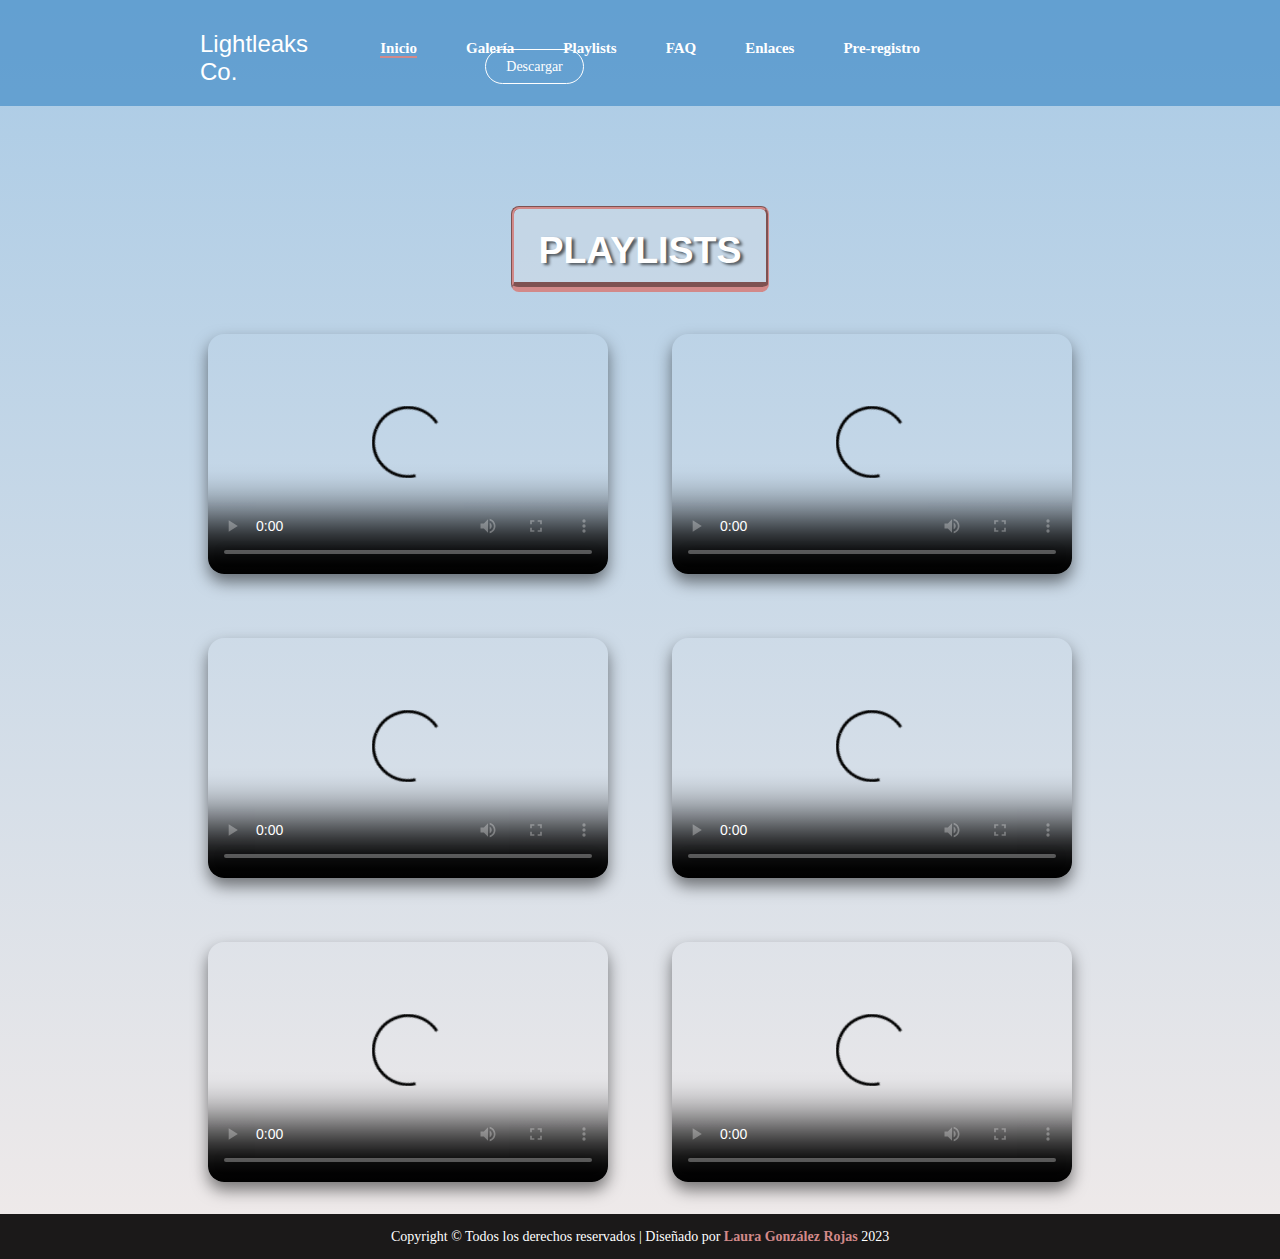
==== videos.html @ 97391f7f "first commit" ====
<!DOCTYPE html>

<html>
        
<head>
        <meta charset="UTF-8">
        <title> PRISMA: Colors of Light </title>
        <link rel="icon" href="favicon.ico" type="image">
        <meta name="keywords" content="videogames, indie games, anime, exploration" />
        <link rel="stylesheet" href="style.css">
        <link rel="stylesheet" href="https://cdnjs.cloudflare.com/ajax/libs/font-awesome/6.0.0/css/all.min.css">
       
</head>


<body>

    <section class="main">
    <div class="main-width">
        <header>
        
                <div class="logo"> <h2><a href="index.html"> Lightleaks Co. </a></h2></div>        
                <nav>
                        
                        <ul>
                                <li class="active"><a href='index.html'> Inicio </a></li>
                                <li><a href='characters.html'> Galería </a></li>
                                <li><a href='videos.html'> Playlists </a></li>
                                <li><a href='faq.html'> FAQ </a></li>
                                <li><a href='enlaces.html'> Enlaces </a></li>
                                <li><a href='contacto.html'> Pre-registro </a></li>
                                <li class="button"><a href='img/mike.jpeg' target="_blank" download> Descargar </a></li>
                        </ul>
                </nav>        
        </header>

    <div class="videomain">

        <div class="titulo">
            <h2>PLAYLISTS</h2>
        </div>  

            <div class="video-container">
                <div class="video">
                    <video width="320" height="240" poster="vid/purple.png" src="vid/video1.mp4" loop controls> </video>
                </div>

                <div class="video">
                    <video width="320" height="240" poster="vid/blue.png" src="vid/video2.mp4" loop controls> </video>
                </div>

                <div class="video">
                    <video width="320" height="240" poster="vid/green.png" src="vid/video1.mp4" loop controls> </video>
                </div>

                <div class="video">
                    <video width="320" height="240" poster="vid/red.png" src="vid/video2.mp4" loop controls> </video>
                </div>

                <div class="video">
                    <video width="320" height="240" poster="vid/orange.png" src="vid/video1.mp4" loop controls> </video>
                </div>

                <div class="video">
                    <video width="320" height="240" poster="vid/yellow.png" src="vid/video2.mp4" loop controls> </video>
                </div>
            </div>
    </div>
    </div> 
    </section>


       
    <div class="footer-bottom">
        <p>Copyright &copy; Todos los derechos reservados | Diseñado por <span> Laura González Rojas</span> 2023</p>
    </div>
</body>


</html>
---- style.css ----
*
{
    padding: 0;
    margin: 0px;
    box-sizing: border-box;
}
  
@font-face 
{
    font-family: 'Misa';
    src: url(fonts/13_Misa.TTF);
} 


@font-face
{
    font-family: 'Carell';
    src: url(fonts/SaintCarellClean_PERSONAL_USE_ONLY.otf);
}

@font-face
{
    font-family: 'Continent';
    src: url(fonts/Continent\ Transport\ Demo\ Light.otf);
}

/*INDEX*/

body
{
    overflow-x: hidden;                    
}

.main-width
{
    width: 1920px;
    max-width: 100%;
    margin:auto;
}

.main
{
    height: 100%;
    width: 100%;
    min-height: 100vh;
    background-image: linear-gradient(rgba(62, 137, 198, 0.445), rgba(225, 217, 217, 0.573)), url(img/background.png);
    background-size:cover;
    background-position:center;  
    position:relative;
}

.main header .logo h2 a
{
    display: block;
    font-family: 'Misa', sans-serif;
    font-size: 32;
    font-weight: 500;
    text-decoration: none;
    color: white;
}
.main header
{
    display: flex;
    align-items:center;
    justify-content: space-between;
    width:100%;
    padding: 30px 200px 20px;
    background:rgba(62, 137, 198, 0.650);
    
}

nav ul li
{
    list-style: none;
    display: inline-block; 
}

nav ul li a
{
    text-decoration: none;
    color: white;
    margin-left: 45px;
    font-size: 15px;
    font-weight: 600;
    border-bottom: 2px solid transparent;
    transition: .4s;
}

nav ul li:not(:last-child) a:hover,
nav ul li:not(:last-child) a:focus
{
    border-bottom: 2px solid #d28989;
}

nav ul li.active a
{
    border-bottom: 2px solid #d28989;
}


nav ul li.button a
{
    background: transparent;
    color: white;
    border: 1px solid white;
    padding: 9px 20px;
    border-radius: 30px;
    line-height: 1.4;
    font-size: 14px;
    font-weight: 500;
    margin-left: 150px;
}

nav ul li.button:hover a
{
    border: 1px solid white;
    color: rgb(198, 171, 62);
    background: white;
    transition: .4s;
}

.contenido
{
    width: 100%;
    position: inherit;
    margin-top:100px;
    justify-content: center;
    text-align: center;
}

.contenido .main-text
{
    position: inherit;
    margin-bottom: 40px;
    
}


.contenido .main-text .mainpop .btn-pop
{
    display: contents;
    font-family: 'Continent', sans-serif;
    font-size: 100px;
    color: white;
    text-decoration: none;
    cursor: pointer;
}

.contenido .main-text .popup-box
{
    position: fixed;
    bottom: 0;
    right: 0;
    top:0;
    left: 0;
    background: rgba(0,0,0,0.7);
    transition: opacity 500ms;
    visibility: hidden;
    opacity: 0;
    box-shadow: 0 2rem 4rem rgba(0,0,0,0.2);
    border-radius: 8px;
}

.contenido .main-text .popup-box .cerrar,
.contenido .main-text .popup-box .cerrar:link,
.contenido .main-text .popup-box .cerrar:visited
{
    color: #a8a8a8;
    text-decoration: none;
    position: absolute;
    top: 75px;
    right: 480px;
    font-size: 2rem;
    display:inline-block;
    line-height: 1;
}

.contenido .main-text .popup-box:target
{
    visibility: visible;
    opacity: 1;
}

.contenido .main-text .popup-box:target .sobremi
{
    margin: 70px auto;
    padding: 20px;
    background: #ddd;
    border-radius: 10px;
    width: 30%;
    position:relative;
    font-size: 18px;
    
}

.contenido .main-text .popup-box:target .sobremi h3
{
    font-family: 'Carell', sans-serif;
    font-family: 20px;
}

.contenido .main-text .popup-box:target .sobremi span
{
    color:#d28989;
}


.contenido .main-text p
{
    display: inline-block;
    font-family: 'Times New Roman', Times, serif;
    font-size: 18px;
    max-width: 100%;
    width: 850px;
    color: white;
    line-height: 25px;
    margin: 25px 250px 65px;
}

.contenido .main-text .popup2 a
{
    display: inline-block;
    text-decoration: none;
    color: rgb(198, 171, 62);
    background: white;
    border: 1px solid white;
    padding: 10px 25px;
    line-height: 1.4;
    border-radius: 30px;
    font-size: 14px;
    font-weight: 500px; 
    margin-right: 10px;
}

.contenido .main-text a:hover
{
    transform: scale(1.2);
    border: 1px solid white;
    background: transparent;
    color: white;
    transition: .4s;
}

.contenido .main-text a.gameplay
{
    border: 1px solid white;
    color: white;
    background: transparent;
    margin-left: 20px;

}

.contenido .main-text a.gameplay i
{
    margin-right: 12px;
}

.contenido .main-text a.gameplay:hover
{
    color: rgb(198, 171, 62);
    background: white;
    border: 1px solid white;
    transition: .4s;
}

.contenido .plataformas
{
    position: relative;
    z-index: 2;
    margin-top: 50px;
    padding-bottom: 40px;
}

.contenido .plataformas a
{
    display: inline-block;
    color: #d28989;
    text-shadow: 2px 1px 2px #1b1919;
    margin-right: 25px;
    font-size: 18px;
    opacity: 100%;
}

.contenido .plataformas a:hover
{
    transform: scale(1.1);
    transition: .4s;
    opacity: 60%;
    transition: bottom .5s, opacity .5s;
}

.contenido .plataformas a:visited:focus
{
    opacity: 50%;
    color:rgb(198, 171, 62);
}

.footer-bottom
{
    width: 100%;
    height: 5vh;
    background: #1B1919;
    color: #fff;
    display: flex;
    align-items: center;
    justify-content: center;
    font-size: 0.875rem;
}

.footer-bottom span
{
    color: #d28989;
    font-weight: bold;
}

/*ƒ REGISTRO*/

.preregistromain
{
    display:inline-block;
    max-width: 700px;
    width:100%;
    height: 100%;
    justify-content: center;
    margin: 75px 370px 75px;
    padding: 25px 30px;
    background:#ddd;
    border-radius: 8px;
    box-shadow: 0 0 15px rgba(0,0,0,0.1);
}

.preregistromain fieldset
{
    justify-content: center;
    align-items: center;
    width: 60%;
    height: 100%;
    padding: 25px 0px 5px;
    margin-left: 120px;
    border-style: groove;
    border-radius: 8px;
    border-color:#d28989;
    border-bottom-width: 10px;
}

.preregistromain header
{
    padding: 15px 15px 25px;
    font-family: 'Continent',sans-serif;
    justify-content:center;
    text-align: center;
    color:#333;
    background-color: transparent;
    font-size:40px;
    font-weight: 500;
}

.preregistromain form .detallesuser
{
    display:flex;
    flex-wrap: wrap;
    justify-content: space-between;
    margin: 40px 0 12px 0;
}

form .detallesuser .rellenar
{
    margin-bottom: 15px;
    width:250px;
}


.detallesuser .rellenar .detalles
{    
    display: block;
    font-weight: 500;
    margin-bottom: 5px;
}

.detallesuser .rellenar span
{
    font-family: 'Carell',sans-serif;
    font-size: 18px;
    font-weight: 500;
    letter-spacing: 2px;
}

.detallesuser .rellenar input
{   
    height: 35px;
    width: 100%;
    outline: none;
    border-radius: 8px;
    border: 1px solid #ccc;
    padding-left: 15px;
    font-family: 'Popins',sans-serif;
    color:#707070;
    font-size: 16px;
    border-bottom-width: 2px;
    transition: all 0.3 ease;
}

.detallesuser .rellenar input:focus,
.detallesuser .rellenar input:valid
{
    border-color:#6597d0;
}

form .sexomain .titulosexo
{
    display: flex;
    font-family: 'Carell',sans-serif;
    font-size: 18px;
    font-weight: 500; 
    letter-spacing: 2px; 
}

form .sexomain .categorias
{
    display:flex;
    width: 80%;
    margin: 18px 55px 18px;
    justify-content: space-between;

}

.sexomain .categorias label
{
    display:flex;
    align-items: center;
}

.sexomain .categorias span
{
    font-family: 'Popins', sans-serif;
    color: #333;
}

.sexomain .categorias .circulo
{
    height:18px;
    width: 18px;
    background: #fff;
    border-radius: 50%;
    margin-right: 10px;
    border: 5px solid transparent;
    transition: all 0.3s ease;
}

.sexomain .categorias .circulo:hover
{
    transform: scale(1.25);
    transition: 0.4s;
    cursor:pointer;
}

#circulo-1:checked ~ .categorias label .uno
{
    border-color: #fff;
    background: #6597d0;
}

#circulo-2:checked ~ .categorias label .dos
{
    border-color: #fff;
    background-color: #d289b3;
}

#circulo-3:checked ~ .categorias label .tres
{
    border-color: #fff;
    background-color: #d0ad4c;
}

form input[type="radio"]
{
    display: none;
}

form .button
{
    height: 55px;
    margin: 45px 20px 25px;
}

form .button input
{   
    font-family: 'Carell',sans-serif;
    font-size: 25px;
    font-weight: 500;
    letter-spacing: 1px;
    color: #fff;
    height: 100%;
    width: 100%;
    outline: none;
    border-radius: 7px;
    background: linear-gradient(135deg, #6597d0,#d28989, #d0ad4c);
}

form .button input:hover
{

    background:linear-gradient(-135deg, #6597d0,#d28989, #d0ad4c);
    cursor: pointer;
}

.seleccionar select
{
    height:35px;
    width: 100%;
    outline:none;
    border:none;
    border-radius: 8px;
    color: #707070;
    font-size: 1rem;
}

form .plataforma
{
    display: flex;
    justify-content: center;
    align-items: center;
    height: 100%;
    width: 100%;
    padding: 50px 0px 50px;
}

form .plataforma label
{
    display: flex;
    font-family: 'Carell',sans-serif;
    font-size: 18px;
    font-weight: 500; 
    letter-spacing: 2px;
    margin-right: 20px;
}

.plataforma select
{
    display:flex;
    height: 100%;
    width: 100%;
    outline:none;
    border:none;
    border-radius: 8px;
    color: #707070;
    font-size: 1rem;
}

/*PREGUNTAS FRECUENTES*/

.FAQmain
{
    display: flex;
    align-items: center;
    justify-content: center;
    margin: 0 auto;
    margin-top: 50px;
    max-height: max-content;
    width: 100%;
    max-width: 1024px;
    padding: 100px 15px ;
}

.FAQmain h2
{
    font-family: 'Continent', sans-serif;
    display: flex;
    align-items: center;
    font-size: 40px;
    color:#fff;
    padding: 10px 25px 10px;
    margin-right: 20px;
    border-style: groove;
    border-radius: 8px;
    border-color:#d0ad4c;
    border-bottom-width: 10px;
    text-shadow:3px 2px 3px rgba(0,0,0,0.6);
    background: rgba(232, 230, 230, 0.275);
}

.panel
{
    background-color: #ddd;
    border-radius: 8px;
    margin-bottom: 10px;
    padding: 10px;
    box-shadow: 5px 2px 5px rgba(0,0,0,0.1);
}

.pregunta
{ 
   font-family: 'Carell',sans-serif; 
   font-size: 16px;
   color: rgb(198, 171, 62);
   text-decoration: none;
   background-color: #ddd;
   width: 100%;
   font-weight: bold;
   display: flex;
   align-items: center;
   justify-content: space-between;
   padding: 10px 0;
}

.pregunta i
{
    padding: 5px;
}

.pregunta .fa-chevron-down
{
    display: none;
}

.respuesta
{
    max-height: 0;
    overflow: hidden;
    position: relative;
    background-color: #ccc;
    transition: max-height .65s;
}

.respuesta::before
{
    content: "";
    position: absolute;
    width: 6px;
    height: 100%;
    background-color:rgb(198, 171, 62);
    top: 50%;
    left: 0;
    transform: translateY(-50%);
}
.respuesta table
{
    font-size: 15px;
    color: rgb(32, 32, 32);
    padding: 20px;
}

.tabla thead tr
{
    background-color: rgb(198, 171, 62);
    color: #fff;
    text-align: left;
    font-weight: bold;
}

.tabla th,
.tabla td
{
    padding: 12px 15px;
}

.tabla tbody .td1
{
    font-weight: bold;
}

.tabla tbody tr
{
    border-bottom: 1px solid #ddd;
}

.tabla tbody tr:nth-of-type(even)
{
    background-color: #bbb;
}

.tabla tbody tr:last-of-type
{
    border-bottom: 2px solid rgb(198, 171, 62);
}

.respuesta p
{
    font-size: 15px;
    color: rgb(32, 32, 32);
    padding: 20px;
}

.panel:target .respuesta
{
    max-height: 500px;
}

.panel:target .pregunta .fa-chevron-right
{
    display: none;
}

.panel:target .pregunta .fa-chevron-down
{
    display: block;
}

/*PLAYLISTS*/

.videomain .titulo
{
    font-family: 'Continent', sans-serif;
    font-size: 25px;
    color: #fff;
    margin-top: 100px;
    margin-bottom: 10px;
    display: flex;
    justify-content: center;
    align-items: center;
}

.videomain .titulo h2
{
    padding: 20px 25px 10px;
    text-shadow: 3px 2px 3px rgba(0,0,0,0.6);
    border-style: groove;
    border-radius: 8px;
    border-color:#d28989;
    border-bottom-width: 10px;
    background: rgba(232, 230, 230, 0.275);
}

.videomain .video-container
{
    display: flex;
    justify-content: center;
    flex-wrap: wrap;
}

.videomain .video-container .video
{
    height:15rem;
    width:25rem;
    margin:2rem;
    box-shadow: 0 0.5rem 1rem rgba(0,0,0,0.5);
    overflow: hidden;
    border-radius: 1rem;
}

.videomain .video-container .video video
{
    height:100%;
    width:100%;
    object-fit:cover;
    outline:none;
    border:none;
    cursor:pointer;
}

/*PERSONAJES*/

.characters-main .titulo
{
    font-family: 'Continent', sans-serif;
    font-size: 25px;
    color: #fff;
    margin-top: 100px;
    margin-bottom: 10px;
    display: flex;
    justify-content: center;
    align-items: center;
}

.characters-main .titulo h2 
{
    text-shadow:3px 2px 3px rgba(0,0,0,0.6);
    padding: 20px 25px 10px;
    border-style: groove;
    border-radius: 8px;
    border-color:#6597d0;
    border-bottom-width: 10px;
    background: rgba(232, 230, 230, 0.275);
}

.galeria
{
    display: flex;
    align-items: center;
    justify-content: center;
}

.galeria .imagen
{
    width:100px;
    height: 600px;
    margin: 15px;
    background: url(charimg/originalcharacter.png);
    background-size: cover;
    background-position: center;
    position: relative;
    transition: width 0.5s;
    opacity: 70%;
}

.galeria .imagen:nth-child(2)
{
    background: url(charimg/originalcharacterback.png);
    background-size: cover;
    background-position: center;
}

.galeria .imagen:nth-child(3)
{
    background: url(charimg/spear_weapon.png);
    background-size: cover;
    background-position: center;
}

.galeria .imagen:nth-child(4)
{
    background: url(charimg/Earth_Enemies_.png);
    background-size: cover;
    background-position: center;
}

.galeria .imagen:nth-child(5)
{
    background: url(charimg/Flying_Enemies_.png);
    background-size: cover;
    background-position: center;
}

.galeria .imagen:nth-child(6)
{
    background: url(charimg/Sea_Enemies.png);
    background-size: cover;
    background-position: center;
}

.galeria .imagen h3
{
    color: #252525;
    position: absolute;
    bottom: 0;
    left: 30px;
    opacity: 0;
    transition: left 0.5s, opacity 0.5s;
}

.galeria .imagen:hover
{
    width: 250px;
    cursor: pointer;
    opacity: 100%;
    transition: opacity 0.5s;
}

.galeria .imagen:hover h3
{
    opacity: 100%;
    left: 25px;
}

/*ENLACES*/

.enlacesmain
{
    display: flex;
    padding: 30px;
    width: 100%;
    height: 100vh;
    
}

.enlacesmain .fila 
{
    align-items: center;
}

.enlacesmain .col 
{
    flex-basis: 50%;
}

.enlacesmain .header
{
    justify-content: center;
    align-items: center;
    display: flex;
}


.enlacesmain .header .titulo
{
    font-family: 'Continent', sans-serif;
    font-size: 25px;
    color: #fff;
    margin-top: 100px;
    margin-bottom: 10px;
    display: flex;
    justify-content: center;
    align-items: center;
}

.enlacesmain .header .titulo h2
{
    text-shadow:3px 2px 3px rgba(0,0,0,0.6);
    padding: 20px 25px 10px;
    border-style: groove;
    border-radius: 8px;
    border-color:#6597d0;
    border-bottom-width: 10px;
    background: rgba(232, 230, 230, 0.275);
}

.enlacesmain .header p
{
    justify-content: center;
    align-items: center;
    display: flex;
    margin-top: 85px;
    margin-left: 60px;
    color: #fff;
    font-size: 16px;
    line-height: 20px;
    max-width: 50%;
}

.enlacesmain .paneles
{
    display: flex;
    padding: 30px;
    margin-top: 20px;
    justify-content: center;
}


.enlacesmain .paneles .panel1 a
{
    width: 250px;
    height: 310px;
    display: inline-block;
    border-radius: 10px;
    box-sizing: border-box;
    cursor: pointer;
    margin: 10px;
    background-image: url(charimg/wutheringwaves.png);
    background-position: center;
    background-size: cover;
    opacity: 50%;
}


.enlacesmain .paneles .panel1 h5,
.enlacesmain .paneles .panel2 h5,
.enlacesmain .paneles .panel3 h5,
.enlacesmain .paneles .panel4 h5
{
    font-family: 'Carell', sans-serif;
    margin:10px;
    color: #fff;
    font-size: 18px;
}

.enlacesmain .paneles .panel2 a
{
    width: 250px;
    height: 310px;
    display: inline-block;
    border-radius: 10px;
    box-sizing: border-box;
    cursor: pointer;
    margin: 10px;
    background-image: url(charimg/sky.png);
    background-position: left;
    background-size: cover;
    opacity: 50%;
}

.enlacesmain .paneles .panel3 a
{
    width: 250px;
    height: 310px;
    display: inline-block;
    border-radius: 10px;
    box-sizing: border-box;
    cursor: pointer;
    margin: 10px;
    background-image: url(charimg/genshin.png);
    background-position: center;
    background-size: cover;
    opacity: 50%;
}

.enlacesmain .paneles .panel4 a
{
    width: 250px;
    height: 310px;
    display: inline-block;
    border-radius: 10px;
    box-sizing: border-box;
    cursor: pointer;
    margin: 10px;
    background-image: url(charimg/Zelda.png);
    background-position: center;
    background-size: cover;
    opacity: 50%;
}

.enlacesmain .paneles .panel1 a:hover
{
    width: 250px;
    height: 310px;
    display: inline-block;
    border-radius: 10px;
    box-sizing: border-box;
    cursor: pointer;
    margin: 10px;
    background-position: center;
    background-size: cover;
    opacity: 100%;
    transform: scale(1.1);
    transition: all .4s;
}

.enlacesmain .paneles .panel2 a:hover
{
    width: 250px;
    height: 310px;
    display: inline-block;
    border-radius: 10px;
    box-sizing: border-box;
    cursor: pointer;
    margin: 10px;
    background-image: url(charimg/sky.png);
    background-position: left;
    background-size: cover;
    opacity: 100%;
    transform: scale(1.1);
    transition: all .4s;
}

.enlacesmain .paneles .panel3 a:hover
{
    width: 250px;
    height: 310px;
    display: inline-block;
    border-radius: 10px;
    box-sizing: border-box;
    cursor: pointer;
    margin: 10px;
    background-image: url(charimg/genshin.png);
    background-position: center;
    background-size: cover;
    opacity: 100%;
    transform: scale(1.1);
    transition: all .4s;
}

.enlacesmain .paneles .panel4 a:hover
{
    width: 250px;
    height: 310px;
    display: inline-block;
    border-radius: 10px;
    box-sizing: border-box;
    cursor: pointer;
    margin: 10px;
    background-image: url(charimg/Zelda.png);
    background-position: center;
    background-size: cover;
    opacity: 100%;
    transform: scale(1.1);
    transition: all .4s;
}
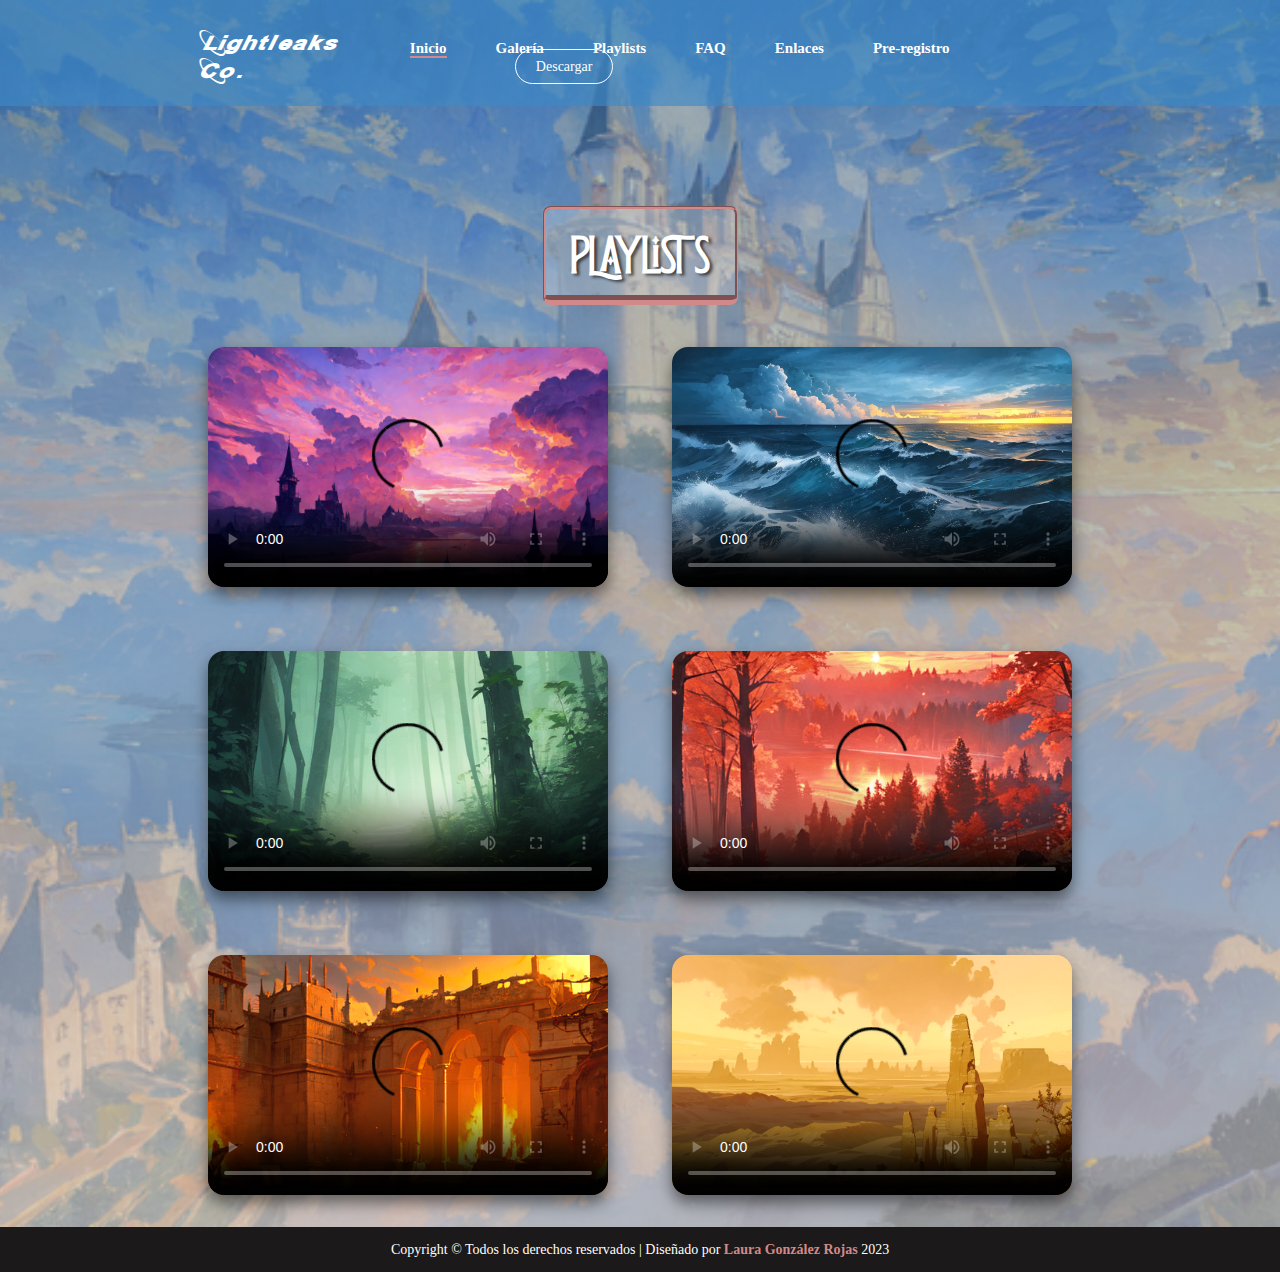
==== commit bd0dc4b9: "fonts_img" ====
--- a/videos.html
+++ b/videos.html
@@ -46,7 +46,7 @@
                 </div>
 
                 <div class="video">
-                    <video width="320" height="240" poster="vid/blue.png" src="vid/video2.mp4" loop controls> </video>
+                    <video width="320" height="240" poster="vid/blue.png" src="vid/video1.mp4" loop controls> </video>
                 </div>
 
                 <div class="video">
@@ -54,7 +54,7 @@
                 </div>
 
                 <div class="video">
-                    <video width="320" height="240" poster="vid/red.png" src="vid/video2.mp4" loop controls> </video>
+                    <video width="320" height="240" poster="vid/red.png" src="vid/video1.mp4" loop controls> </video>
                 </div>
 
                 <div class="video">
@@ -62,7 +62,7 @@
                 </div>
 
                 <div class="video">
-                    <video width="320" height="240" poster="vid/yellow.png" src="vid/video2.mp4" loop controls> </video>
+                    <video width="320" height="240" poster="vid/yellow.png" src="vid/video1.mp4" loop controls> </video>
                 </div>
             </div>
     </div>
